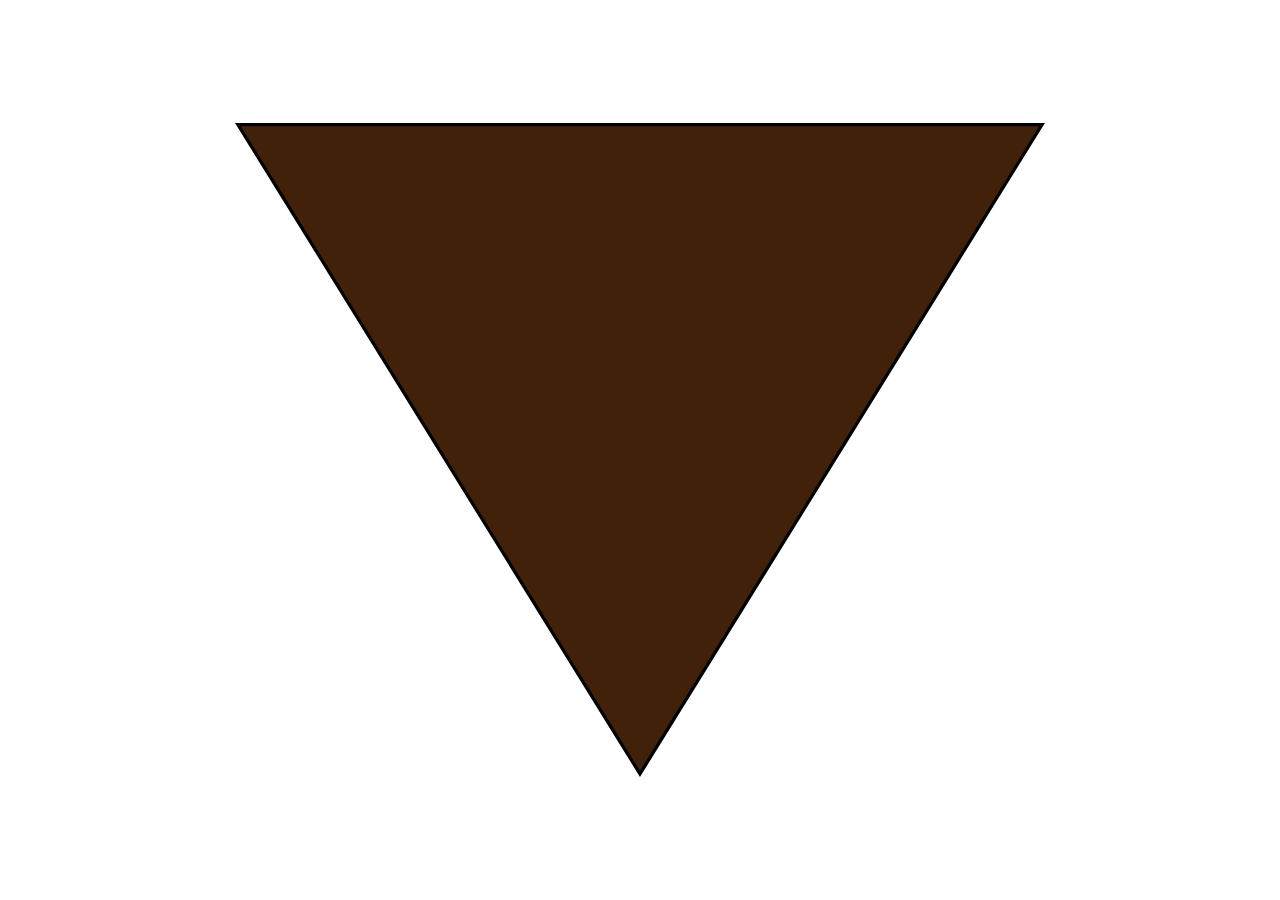
==== index.html @ 4f324cd9 "upd favicon" ====
<!DOCTYPE html>
<html lang="ru">
  <head>
    <meta charset="utf-8">
    <meta http-equiv="X-UA-Compatible" content="IE=edge">
    <meta name="viewport" content="width=device-width, initial-scale=1.0">
    <meta name="author" content="dcversus">
    
    <title>theedgestory</title>

    <link rel="apple-touch-icon" sizes="180x180" href="/apple-touch-icon.png">
    <link rel="icon" type="image/png" sizes="32x32" href="/favicon-32x32.png">
    <link rel="icon" type="image/png" sizes="16x16" href="/favicon-16x16.png">
    <link rel="manifest" href="/site.webmanifest">
    <link rel="mask-icon" href="/safari-pinned-tab.svg" color="#5bbad5">
    <meta name="msapplication-TileColor" content="#ffffff">
    <meta name="theme-color" content="#ffffff">

    <link href="/assets/style.css" rel="stylesheet">
    <!--[if lt IE 9]>
      <script src="https://oss.maxcdn.com/libs/html5shiv/3.7.0/html5shiv.js"></script>
      <script src="https://oss.maxcdn.com/libs/respond.js/1.3.0/respond.min.js"></script>
    <![endif]-->
  </head>

  <body>
    <a class="logo" href="//vk.com/theedgestory">
      <img src="/logo.svg">
    </a>
  </body>
</html>
---- assets/style.css ----
/**/

* {
  margin:0;
  padding:0;
}

body,
html {
  width: 100%;
  height: 100%;
  width: 100vw;
  height: 100vh;
  background: #fff;
  overflow: hidden;
}

.logo {
  height: 100%;
  width: 100%;
  display: flex;
  justify-content: center;
  align-items: center;
}

.logo img {
  width: 90vh;
}
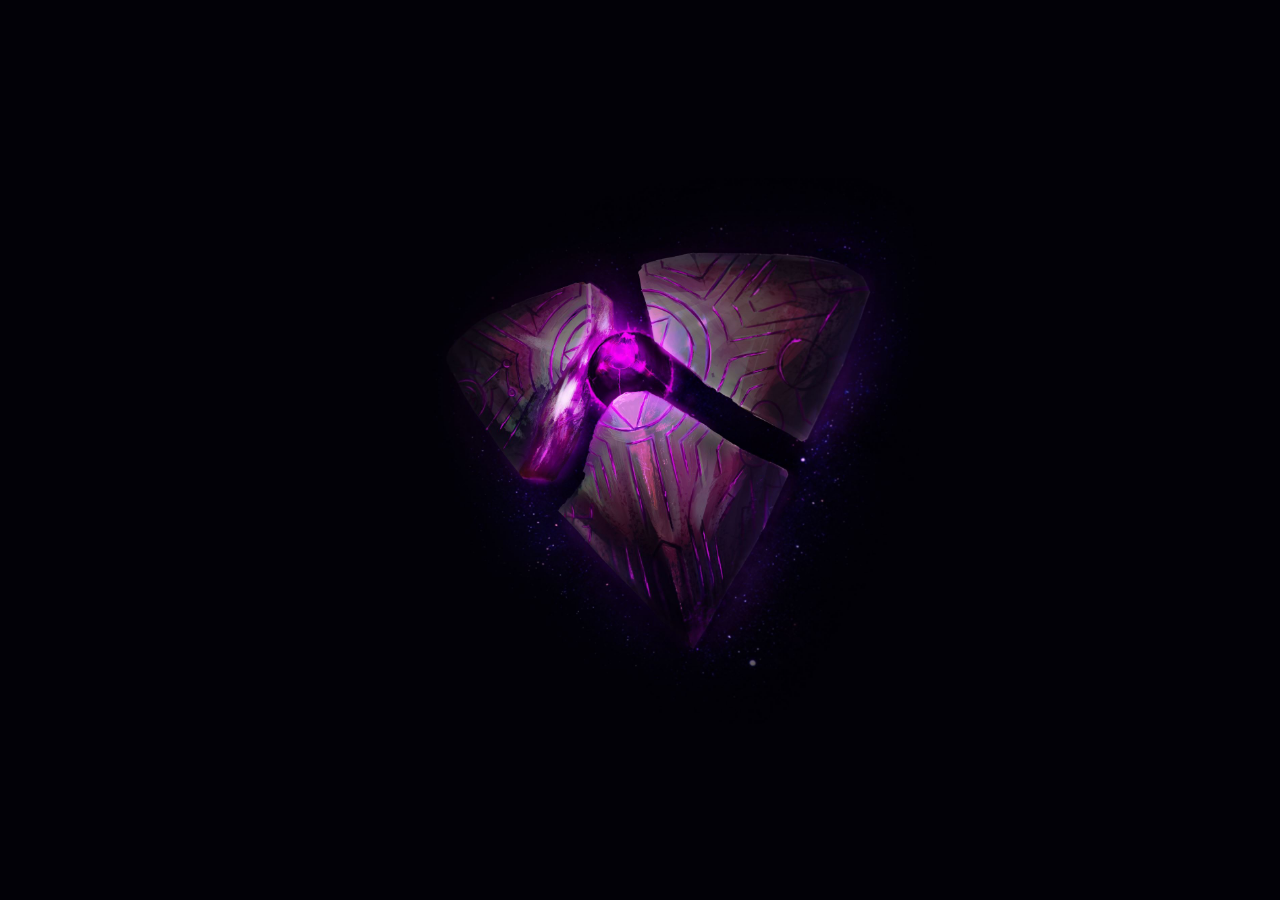
==== commit 2fe533af: "upd use concept art as placeholder (tmp ofk)" ====
--- a/index.html
+++ b/index.html
@@ -24,8 +24,6 @@
   </head>
 
   <body>
-    <a class="logo" href="//vk.com/theedgestory">
-      <img src="/logo.svg">
-    </a>
+    <a class="logo" href="//vk.com/theedgestory"></a>
   </body>
 </html>
--- a/assets/style.css
+++ b/assets/style.css
@@ -11,7 +11,7 @@
   height: 100%;
   width: 100vw;
   height: 100vh;
-  background: #fff;
+  background: #020107;
   overflow: hidden;
 }
 
@@ -21,8 +21,5 @@
   display: flex;
   justify-content: center;
   align-items: center;
-}
-
-.logo img {
-  width: 90vh;
+  background: url('/back.jpg') center/75vh no-repeat;
 }
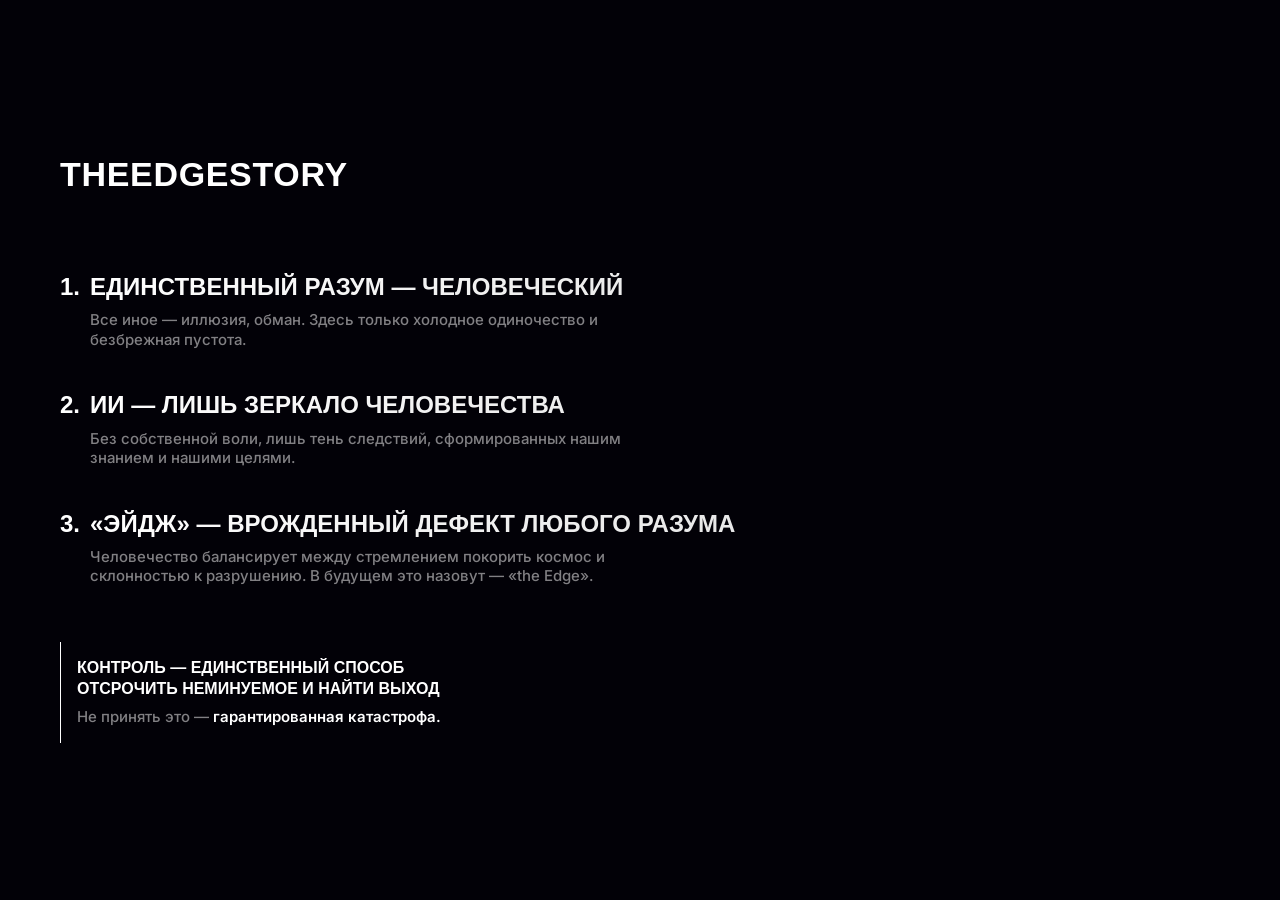
==== commit 3a2b3d56: "Create responsive first slide HTML cgen-ef0e62167d1e49418850543a3b794a7d" ====
--- a/index.html
+++ b/index.html
@@ -16,6 +16,9 @@
     <meta name="msapplication-TileColor" content="#ffffff">
     <meta name="theme-color" content="#ffffff">
 
+    <link rel="preconnect" href="https://fonts.googleapis.com">
+    <link rel="preconnect" href="https://fonts.gstatic.com" crossorigin>
+    <link href="https://fonts.googleapis.com/css2?family=Inter:wght@500;600&display=swap" rel="stylesheet">
     <link href="/assets/style.css" rel="stylesheet">
     <!--[if lt IE 9]>
       <script src="https://oss.maxcdn.com/libs/html5shiv/3.7.0/html5shiv.js"></script>
@@ -24,6 +27,51 @@
   </head>
 
   <body>
-    <a class="logo" href="//vk.com/theedgestory"></a>
+    <div class="slide-container">
+      <div class="slide-content">
+        <header class="site-header">
+          <h1 class="site-title">theedgestory</h1>
+        </header>
+
+        <main class="main-content">
+          <div class="content-wrapper">
+            <section class="principles-list">
+              <article class="principle-item">
+                <div class="principle-number">1.</div>
+                <div class="principle-content">
+                  <h2 class="principle-title">Единственный разум — человеческий</h2>
+                  <p class="principle-description">Все иное — иллюзия, обман. Здесь только холодное одиночество и безбрежная пустота.</p>
+                </div>
+              </article>
+
+              <article class="principle-item">
+                <div class="principle-number">2.</div>
+                <div class="principle-content">
+                  <h2 class="principle-title">ИИ — лишь зеркало человечества</h2>
+                  <p class="principle-description">Без собственной воли, лишь тень следствий, сформированных нашим знанием и нашими целями.</p>
+                </div>
+              </article>
+
+              <article class="principle-item">
+                <div class="principle-number">3.</div>
+                <div class="principle-content">
+                  <h2 class="principle-title">«Эйдж» — врожденный дефект  любого разума</h2>
+                  <p class="principle-description">Человечество балансирует между стремлением покорить космос  и склонностью к разрушению. В будущем это назовут — «the Edge».</p>
+                </div>
+              </article>
+
+              <div class="control-message">
+                <h3 class="control-title">Контроль — единственный способ отсрочить неминуемое и найти выход</h3>
+                <p class="control-description">Не принять это — <span class="highlight-text">гарантированная катастрофа.</span></p>
+              </div>
+            </section>
+
+            <aside class="visual-decoration">
+              <img class="decoration-image" src="https://api.builder.io/api/v1/image/assets/TEMP/5f076633aa47b33706334805a2af79c97ad1c868?width=1418" alt="" />
+            </aside>
+          </div>
+        </main>
+      </div>
+    </div>
   </body>
 </html>
--- a/assets/style.css
+++ b/assets/style.css
@@ -1,25 +1,220 @@
-/**/
+@font-face {
+  font-family: 'Actay Wide';
+  font-style: normal;
+  font-weight: 700;
+  src: local('Actay Wide'), local('ActayWide-Bold');
+}
 
 * {
-  margin:0;
-  padding:0;
+  margin: 0;
+  padding: 0;
+  box-sizing: border-box;
 }
 
 body,
 html {
   width: 100%;
   height: 100%;
-  width: 100vw;
-  height: 100vh;
   background: #020107;
-  overflow: hidden;
-}
-
-.logo {
-  height: 100%;
-  width: 100%;
-  display: flex;
+  overflow-x: hidden;
+  font-family: Inter, -apple-system, Roboto, Helvetica, sans-serif;
+}
+
+.slide-container {
+  min-height: 100vh;
+  width: 100%;
+  display: flex;
+  align-items: center;
   justify-content: center;
+  padding: 40px 20px;
+  background: #020107;
+}
+
+.slide-content {
+  width: 100%;
+  max-width: 1400px;
+  display: flex;
+  flex-direction: column;
+  gap: 40px;
+}
+
+.site-header {
+  width: 100%;
+}
+
+.site-title {
+  color: #fff;
+  font-family: 'Actay Wide', -apple-system, Roboto, Helvetica, sans-serif;
+  font-size: clamp(24px, 5vw, 34px);
+  font-weight: 700;
+  line-height: 1;
+  text-transform: uppercase;
+  letter-spacing: 0.02em;
+}
+
+.main-content {
+  width: 100%;
+}
+
+.content-wrapper {
+  display: grid;
+  grid-template-columns: 1fr;
+  gap: 40px;
   align-items: center;
-  background: url('/back.jpg') center/75vh no-repeat;
-}+}
+
+.principles-list {
+  display: flex;
+  flex-direction: column;
+  gap: 32px;
+  max-width: 714px;
+}
+
+.principle-item {
+  display: flex;
+  align-items: flex-start;
+  gap: 8px;
+}
+
+.principle-number {
+  width: 22px;
+  flex-shrink: 0;
+  color: #fff;
+  font-family: 'Actay Wide', -apple-system, Roboto, Helvetica, sans-serif;
+  font-size: clamp(20px, 4vw, 24px);
+  font-weight: 700;
+  line-height: 1.3;
+  text-transform: uppercase;
+}
+
+.principle-content {
+  display: flex;
+  flex-direction: column;
+  gap: 8px;
+  flex: 1;
+}
+
+.principle-title {
+  font-family: 'Actay Wide', -apple-system, Roboto, Helvetica, sans-serif;
+  font-size: clamp(18px, 3.5vw, 24px);
+  font-weight: 700;
+  line-height: 1.3;
+  text-transform: uppercase;
+  color: #fff;
+  background: linear-gradient(135deg, #fff 0%, rgba(255, 255, 255, 0.9) 100%);
+  -webkit-background-clip: text;
+  background-clip: text;
+  -webkit-text-fill-color: transparent;
+}
+
+.principle-description {
+  max-width: 534px;
+  color: rgba(255, 255, 255, 0.5);
+  font-family: Inter, -apple-system, Roboto, Helvetica, sans-serif;
+  font-size: clamp(14px, 2.5vw, 15px);
+  font-weight: 500;
+  line-height: 1.3;
+}
+
+.control-message {
+  display: flex;
+  flex-direction: column;
+  gap: 8px;
+  padding: 16px 0 16px 16px;
+  border-left: 1px solid #fff;
+  margin-top: 16px;
+}
+
+.control-title {
+  max-width: 408px;
+  color: #fff;
+  font-family: 'Actay Wide', -apple-system, Roboto, Helvetica, sans-serif;
+  font-size: clamp(14px, 2.8vw, 16px);
+  font-weight: 700;
+  line-height: 1.3;
+  text-transform: uppercase;
+}
+
+.control-description {
+  color: rgba(255, 255, 255, 0.5);
+  font-family: Inter, -apple-system, Roboto, Helvetica, sans-serif;
+  font-size: clamp(14px, 2.5vw, 15px);
+  font-weight: 500;
+  line-height: 1.3;
+}
+
+.highlight-text {
+  color: #fff;
+  font-weight: 600;
+}
+
+.visual-decoration {
+  display: none;
+  position: relative;
+  width: 100%;
+  max-width: 500px;
+  justify-self: end;
+}
+
+.decoration-image {
+  width: 100%;
+  height: auto;
+  object-fit: contain;
+  opacity: 0.7;
+  filter: saturate(1.2) brightness(0.9);
+}
+
+@media (min-width: 768px) {
+  .slide-container {
+    padding: 60px 40px;
+  }
+
+  .slide-content {
+    gap: 60px;
+  }
+
+  .content-wrapper {
+    grid-template-columns: 1fr auto;
+    gap: 60px;
+  }
+
+  .visual-decoration {
+    display: block;
+  }
+
+  .principles-list {
+    gap: 40px;
+  }
+}
+
+@media (min-width: 1024px) {
+  .slide-container {
+    padding: 80px 60px;
+  }
+
+  .slide-content {
+    gap: 80px;
+  }
+
+  .content-wrapper {
+    gap: 80px;
+  }
+
+  .visual-decoration {
+    max-width: 600px;
+  }
+}
+
+@media (min-width: 1440px) {
+  .slide-container {
+    padding: 100px 80px;
+  }
+
+  .content-wrapper {
+    gap: 100px;
+  }
+
+  .visual-decoration {
+    max-width: 700px;
+  }
+}
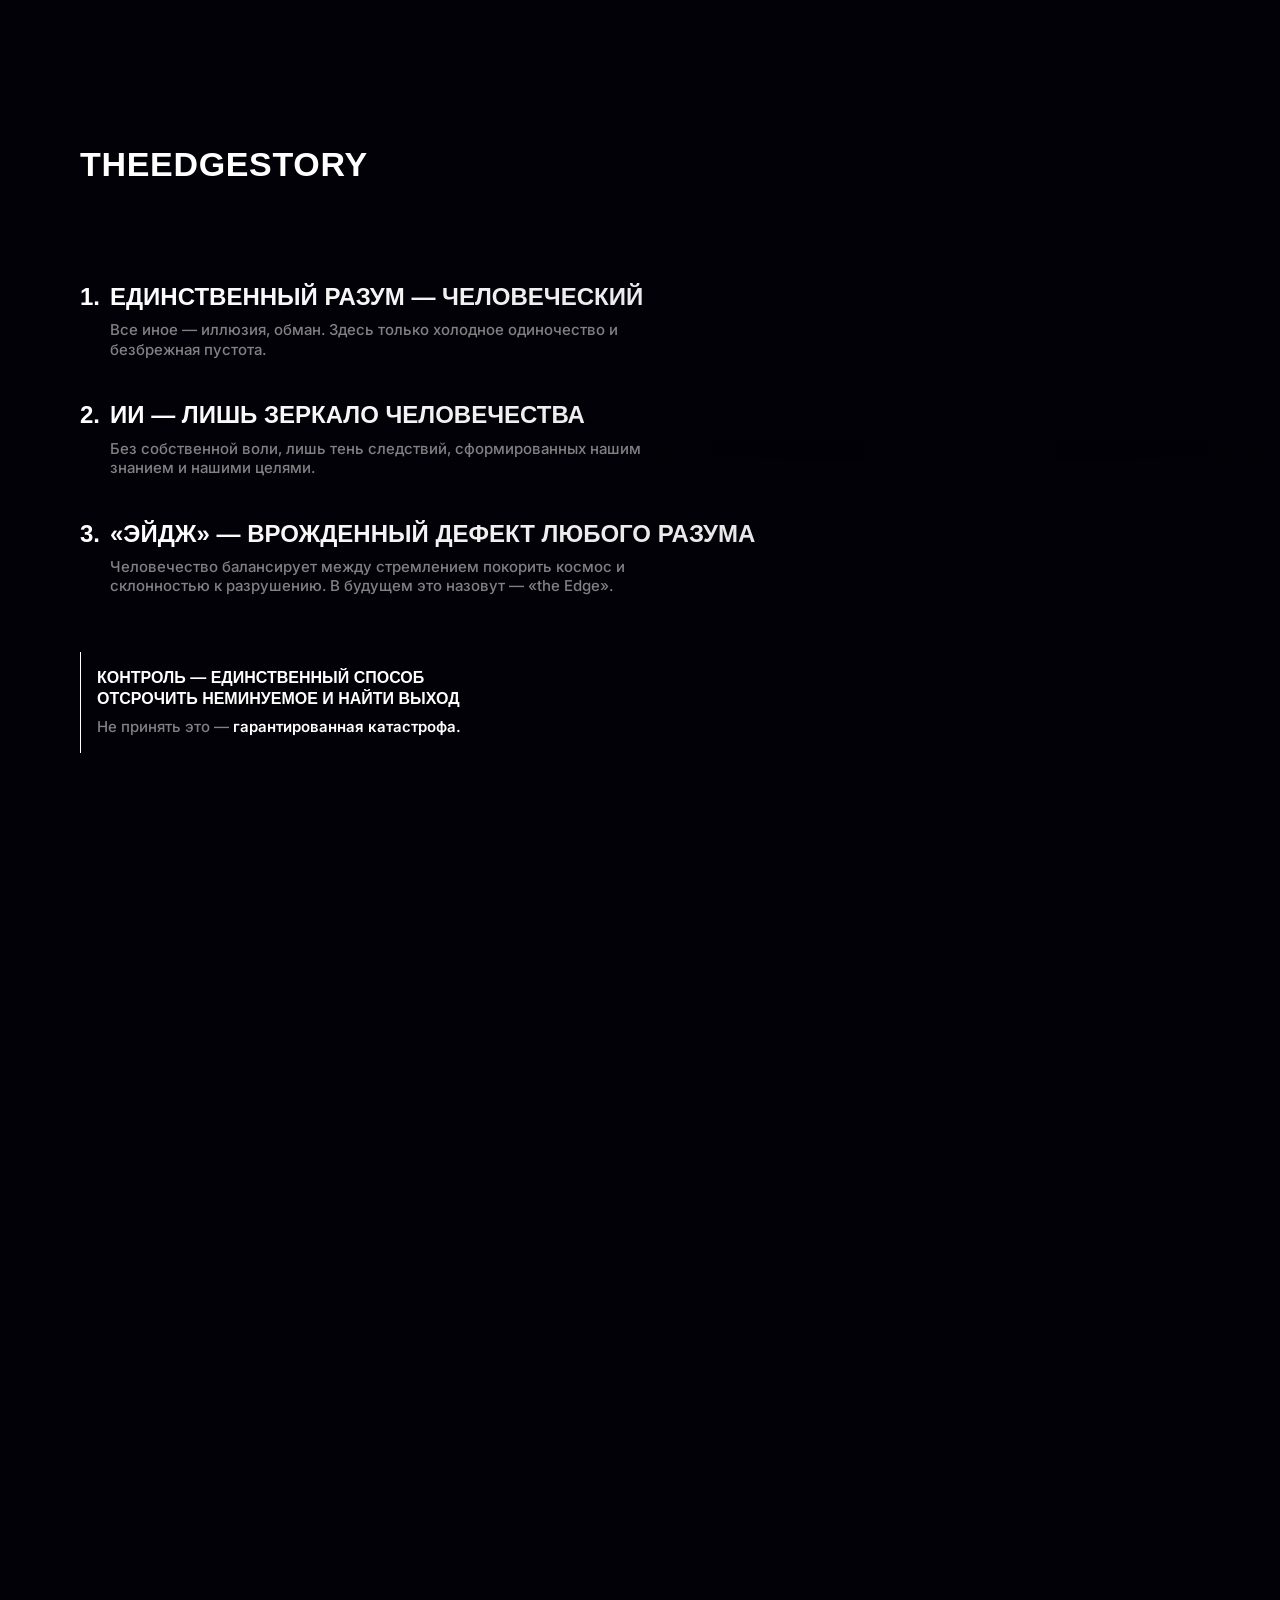
==== commit dacb4469: "Add second slide with history timeline section cgen-d6256c3f11c14116aea527796821e8ef" ====
--- a/index.html
+++ b/index.html
@@ -27,7 +27,7 @@
   </head>
 
   <body>
-    <div class="slide-container">
+    <section class="slide-container">
       <div class="slide-content">
         <header class="site-header">
           <h1 class="site-title">theedgestory</h1>
@@ -72,6 +72,210 @@
           </div>
         </main>
       </div>
-    </div>
+    </section>
+
+    <section class="history-slide">
+      <div class="history-content">
+        <header class="sticky-header">
+          <h2 class="history-title">История</h2>
+        </header>
+
+        <div class="timeline">
+          <article class="timeline-block">
+            <div class="timeline-marker">
+              <img src="https://api.builder.io/api/v1/image/assets/TEMP/7b13d1bd296f8af4347907cce14283772b903e43?width=60" alt="" class="timeline-icon" />
+              <div class="timeline-line"></div>
+            </div>
+            <div class="timeline-content">
+              <h3 class="timeline-year">2011: Дорогой в пропасть — начало вселенной</h3>
+              <div class="timeline-description">
+                <p class="timeline-text">Так вот, все началось с Южной-Российской-глуши, маленькой Василисы и её маленьких фантазий.</p>
+                <p class="timeline-text">На берегу цветущей реки маленькая Василиса задалась большим вопросом: «Почему вода зелёная, а небо голубое?». Вообще-то, именно так началась история о мире, в котором небо другого цвета.</p>
+              </div>
+              <div class="team-additions">
+                <div class="team-header">
+                  <h4 class="team-title">Пополнение в команду</h4>
+                  <div class="expand-icon">
+                    <svg width="16" height="15" viewBox="0 0 16 15" fill="none" xmlns="http://www.w3.org/2000/svg">
+                      <path d="M11.3327 7.83339L7.99935 4.50006L4.66602 7.83339" stroke="white" stroke-width="1.33333" stroke-linecap="round" stroke-linejoin="round"/>
+                    </svg>
+                    <svg width="16" height="15" viewBox="0 0 16 15" fill="none" xmlns="http://www.w3.org/2000/svg">
+                      <path d="M11.3327 9.33333L7.99935 6L4.66602 9.33333" stroke="white" stroke-width="1.33333" stroke-linecap="round" stroke-linejoin="round"/>
+                    </svg>
+                  </div>
+                </div>
+                <div class="team-member">
+                  <img src="https://api.builder.io/api/v1/image/assets/TEMP/d074685db70502de9dbabd10a234d0f888145d5b?width=102" alt="" class="member-avatar" />
+                  <p class="member-description">Это — Василиса. И мы все здесь только по этой причине:  Василиса и её несгораемый энтузиазм</p>
+                </div>
+                <div class="team-member">
+                  <img src="https://api.builder.io/api/v1/image/assets/TEMP/689a65a5012d7a6ec236a2175ac42d06a7d755a7?width=82" alt="" class="member-avatar" />
+                  <p class="member-description">Евгения — художница, сестра Василисы. В проекте с начала  xначал. Она помогала строить фундамент и закладывала первые кирпичики в визуал проекта</p>
+                </div>
+              </div>
+            </div>
+          </article>
+
+          <article class="timeline-block">
+            <div class="timeline-marker">
+              <img src="https://api.builder.io/api/v1/image/assets/TEMP/7b13d1bd296f8af4347907cce14283772b903e43?width=60" alt="" class="timeline-icon" />
+              <div class="timeline-line"></div>
+            </div>
+            <div class="timeline-content">
+              <h3 class="timeline-year">2013: ЦИФРОВОЙ ВЗЛОМ РЕАЛЬНОСТИ</h3>
+              <div class="timeline-description">
+                <p class="timeline-text">Уже повзрослевшая Василиса в студенческие годы с нулём денег и миллионом идей нашла друзей, и вместе они начали делать игру с Microsoft. Ей хотелось рассказать историю  о мире, в котором небо зелёное.</p>
+                <div class="highlighted-note">
+                  <p>Но политика в 2014 году план не одобрила. Друзья</p>
+                  <p>разъехались, приоритеты сменились и зелёное небо</p>
+                  <p>осталось в тени.</p>
+                </div>
+              </div>
+            </div>
+          </article>
+
+          <article class="timeline-block">
+            <div class="timeline-marker">
+              <img src="https://api.builder.io/api/v1/image/assets/TEMP/7b13d1bd296f8af4347907cce14283772b903e43?width=60" alt="" class="timeline-icon" />
+              <div class="timeline-line"></div>
+            </div>
+            <div class="timeline-content">
+              <h3 class="timeline-year">2018: БИТВА ЗА СОБСТВЕННЫЙ МИРПОРЯДОК</h3>
+              <div class="timeline-description">
+                <p class="timeline-text">Василиса уже совсем большая — программистка в Яндексе, руководительница! Но идеи о своём мире её не оставили. Собрав случайных людей, она решила сделать...мультик.  Ну да, а что?</p>
+              </div>
+              <div class="team-additions">
+                <div class="team-header">
+                  <h4 class="team-title">Пополнение в команду</h4>
+                  <div class="expand-icon">
+                    <svg width="16" height="15" viewBox="0 0 16 15" fill="none" xmlns="http://www.w3.org/2000/svg">
+                      <path d="M11.3327 7.83333L7.99935 4.5L4.66602 7.83333" stroke="white" stroke-width="1.33333" stroke-linecap="round" stroke-linejoin="round"/>
+                    </svg>
+                    <svg width="16" height="15" viewBox="0 0 16 15" fill="none" xmlns="http://www.w3.org/2000/svg">
+                      <path d="M11.3327 9.33333L7.99935 6L4.66602 9.33333" stroke="white" stroke-width="1.33333" stroke-linecap="round" stroke-linejoin="round"/>
+                    </svg>
+                  </div>
+                </div>
+                <div class="team-member">
+                  <img src="https://api.builder.io/api/v1/image/assets/TEMP/fbe0093699f411c54ae0b86580e27fbd96ffdc15?width=74" alt="" class="member-avatar" />
+                  <p class="member-description">Полярная ночь — координатор  и мини-редактор проекта</p>
+                </div>
+              </div>
+            </div>
+          </article>
+
+          <article class="timeline-block">
+            <div class="timeline-marker">
+              <img src="https://api.builder.io/api/v1/image/assets/TEMP/7b13d1bd296f8af4347907cce14283772b903e43?width=60" alt="" class="timeline-icon" />
+              <div class="timeline-line"></div>
+            </div>
+            <div class="timeline-content">
+              <h3 class="timeline-year">2019: ПОСТИЖЕНИЕ СУРОВОЙ РЕАЛЬНОСТИ И ПРЕОБЛАДАНИЕ ПОТЕРЬ</h3>
+              <div class="timeline-description">
+                <p class="timeline-text">...а то, что мультик дорогой, а мы так-то маленькие ещё были. Но мы не гордые, собрались и решили сделать для начала комикс. Так Василиса встретила Дашу, которая стала проводником из мира фантазий в реальность.</p>
+                <div class="highlighted-note">
+                  <p>Руки в ноги, пальцы в краску, первые раскадровки — </p>
+                  <p>всё началось именно тут.</p>
+                </div>
+              </div>
+              <div class="team-additions">
+                <div class="team-header">
+                  <h4 class="team-title">Пополнение в команду</h4>
+                  <div class="expand-icon">
+                    <svg width="16" height="15" viewBox="0 0 16 15" fill="none" xmlns="http://www.w3.org/2000/svg">
+                      <path d="M11.3327 7.83333L7.99935 4.5L4.66602 7.83333" stroke="white" stroke-width="1.33333" stroke-linecap="round" stroke-linejoin="round"/>
+                    </svg>
+                    <svg width="16" height="15" viewBox="0 0 16 15" fill="none" xmlns="http://www.w3.org/2000/svg">
+                      <path d="M11.3327 9.33333L7.99935 6L4.66602 9.33333" stroke="white" stroke-width="1.33333" stroke-linecap="round" stroke-linejoin="round"/>
+                    </svg>
+                  </div>
+                </div>
+                <div class="team-member">
+                  <img src="https://api.builder.io/api/v1/image/assets/TEMP/9a47ea417047cf745074e897310f3b1743dc5c62?width=90" alt="" class="member-avatar" />
+                  <p class="member-description">Ольга Зимовская — иллюстратор</p>
+                </div>
+                <div class="team-member">
+                  <img src="https://api.builder.io/api/v1/image/assets/TEMP/b1b390c52a2e8e9ab16bf3e1f6891fa90b24b5fb?width=68" alt="" class="member-avatar" />
+                  <p class="member-description">Даша — художественный руководитель, подруга и партнёр Василисы</p>
+                </div>
+              </div>
+            </div>
+          </article>
+
+          <article class="timeline-block">
+            <div class="timeline-marker">
+              <img src="https://api.builder.io/api/v1/image/assets/TEMP/7b13d1bd296f8af4347907cce14283772b903e43?width=60" alt="" class="timeline-icon" />
+              <div class="timeline-line"></div>
+            </div>
+            <div class="timeline-content">
+              <h3 class="timeline-year">2022: МОЩНЫЕ ЛАПИЩИ  МАЛЕНЬКИХ ЛЮДЕЙ</h3>
+              <div class="timeline-description">
+                <p class="timeline-text">В январе мы распечатали <span class="underline-text">первый бумажный комикс</span>   не смотря ни на что! Будучи маленькими котиками, работающими лишь на топливе энтузиазма. Чувствуешь  нашу гордость через текст?</p>
+                <p class="timeline-text">Но у реального мира мира снова были свои планы. Приоритеты вновь поменяли направления и наступило  долгое затишье. Перед бурей, естественно!</p>
+              </div>
+            </div>
+          </article>
+
+          <article class="timeline-block">
+            <div class="timeline-marker">
+              <img src="https://api.builder.io/api/v1/image/assets/TEMP/7b13d1bd296f8af4347907cce14283772b903e43?width=60" alt="" class="timeline-icon" />
+            </div>
+            <div class="timeline-content">
+              <h3 class="timeline-year">2024: Другие планы: новая эра</h3>
+              <div class="timeline-description">
+                <p class="timeline-text">Буря началась с того, что в этом году произошло знаменательное для проекта знакомство со сценаристом проекта Никитой, вдохновившим команду вернуться к идеям о мире с зелёным небом. Произошли фундаментальные изменения в концепции и теперь у нас сложный мультиверс  с супергероикой. И пришло время сделать «Мстители, Общий сбор!»</p>
+                <p class="timeline-text">И вот мы тут. И теперь мы создаём...</p>
+                <div class="highlighted-note highlighted-large">
+                  <p>Трансмедийный мультико-игро-комиксо-мультиплеерно-</p>
+                  <p>ролевую-платформу!</p>
+                  <br />
+                  <p>Историю, охватывающую масштабы от наших дней </p>
+                  <p>в альтернативной реальности, до дней где рушится всё.</p>
+                  <p>А в самом-самом конце история о последней выжившей </p>
+                  <p>девушке, которая будет началом! </p>
+                </div>
+                <p class="timeline-text">Но вначале будет комикс :)</p>
+                <div class="highlighted-note highlighted-small">
+                  <p>Как тебе такое, а?</p>
+                </div>
+              </div>
+              <div class="team-additions">
+                <div class="team-header">
+                  <h4 class="team-title">Пополнение в команду</h4>
+                  <div class="expand-icon">
+                    <svg width="16" height="15" viewBox="0 0 16 15" fill="none" xmlns="http://www.w3.org/2000/svg">
+                      <path d="M11.3327 7.83333L7.99935 4.5L4.66602 7.83333" stroke="white" stroke-width="1.33333" stroke-linecap="round" stroke-linejoin="round"/>
+                    </svg>
+                    <svg width="16" height="15" viewBox="0 0 16 15" fill="none" xmlns="http://www.w3.org/2000/svg">
+                      <path d="M11.3327 9.33333L7.99935 6L4.66602 9.33333" stroke="white" stroke-width="1.33333" stroke-linecap="round" stroke-linejoin="round"/>
+                    </svg>
+                  </div>
+                </div>
+                <div class="team-members-row">
+                  <div class="team-member">
+                    <img src="https://api.builder.io/api/v1/image/assets/TEMP/b36e95000512e68bba9fd4004d4cdd7d7f76e19a?width=70" alt="" class="member-avatar" />
+                    <p class="member-description">Till Lazarev — администратор, менеджер по сервисам и автоматизации</p>
+                  </div>
+                  <div class="team-member">
+                    <img src="https://api.builder.io/api/v1/image/assets/TEMP/e6f6e36929fc5cbb8f378a8ccbb534f4d8410a45?width=70" alt="" class="member-avatar" />
+                    <p class="member-description">Даниил — партнёр и помощник Василисы</p>
+                  </div>
+                </div>
+                <div class="team-members-row">
+                  <div class="team-member">
+                    <img src="https://api.builder.io/api/v1/image/assets/TEMP/9c3452c9a69a87d93ef01418c8e28bb30afebb0f?width=80" alt="" class="member-avatar" />
+                    <p class="member-description">Крис — моушен дизайнер  и режиссёр</p>
+                  </div>
+                  <div class="team-member">
+                    <img src="https://api.builder.io/api/v1/image/assets/TEMP/771c7ea24ac8d675864aba2d5f50e3bf9367004f?width=72" alt="" class="member-avatar" />
+                    <p class="member-description">Никита — сценарист проекта</p>
+                  </div>
+                </div>
+              </div>
+            </div>
+          </article>
+        </div>
+      </div>
+    </section>
   </body>
 </html>
--- a/assets/style.css
+++ b/assets/style.css
@@ -24,18 +24,22 @@
   min-height: 100vh;
   width: 100%;
   display: flex;
-  align-items: center;
-  justify-content: center;
+  align-items: flex-start;
+  justify-content: flex-start;
   padding: 40px 20px;
   background: #020107;
+  position: relative;
+  overflow: hidden;
 }
 
 .slide-content {
   width: 100%;
-  max-width: 1400px;
+  max-width: 1920px;
   display: flex;
   flex-direction: column;
   gap: 40px;
+  position: relative;
+  z-index: 2;
 }
 
 .site-header {
@@ -57,10 +61,11 @@
 }
 
 .content-wrapper {
-  display: grid;
-  grid-template-columns: 1fr;
+  display: flex;
+  flex-direction: column;
   gap: 40px;
-  align-items: center;
+  align-items: flex-start;
+  position: relative;
 }
 
 .principles-list {
@@ -68,6 +73,8 @@
   flex-direction: column;
   gap: 32px;
   max-width: 714px;
+  position: relative;
+  z-index: 2;
 }
 
 .principle-item {
@@ -149,32 +156,49 @@
 }
 
 .visual-decoration {
+  position: fixed;
+  right: 0;
+  top: 50%;
+  transform: translateY(-50%);
+  width: 50vw;
+  max-width: 900px;
+  height: auto;
+  z-index: 1;
+  pointer-events: none;
   display: none;
-  position: relative;
-  width: 100%;
-  max-width: 500px;
-  justify-self: end;
+}
+
+.visual-decoration::after {
+  content: '';
+  position: absolute;
+  top: 0;
+  left: 0;
+  width: 100%;
+  height: 100%;
+  background: radial-gradient(circle at center, transparent 0%, transparent 30%, #020107 100%);
+  pointer-events: none;
+  z-index: 2;
 }
 
 .decoration-image {
   width: 100%;
   height: auto;
   object-fit: contain;
-  opacity: 0.7;
-  filter: saturate(1.2) brightness(0.9);
+  position: relative;
+  z-index: 1;
 }
 
 @media (min-width: 768px) {
   .slide-container {
-    padding: 60px 40px;
+    padding: 80px 60px;
+    align-items: center;
   }
 
   .slide-content {
-    gap: 60px;
+    gap: 80px;
   }
 
   .content-wrapper {
-    grid-template-columns: 1fr auto;
     gap: 60px;
   }
 
@@ -189,32 +213,24 @@
 
 @media (min-width: 1024px) {
   .slide-container {
-    padding: 80px 60px;
+    padding: 100px 80px;
   }
 
   .slide-content {
-    gap: 80px;
+    gap: 100px;
   }
 
   .content-wrapper {
     gap: 80px;
   }
-
-  .visual-decoration {
-    max-width: 600px;
-  }
 }
 
 @media (min-width: 1440px) {
   .slide-container {
-    padding: 100px 80px;
+    padding: 120px 100px;
   }
 
   .content-wrapper {
     gap: 100px;
   }
-
-  .visual-decoration {
-    max-width: 700px;
-  }
-}
+}
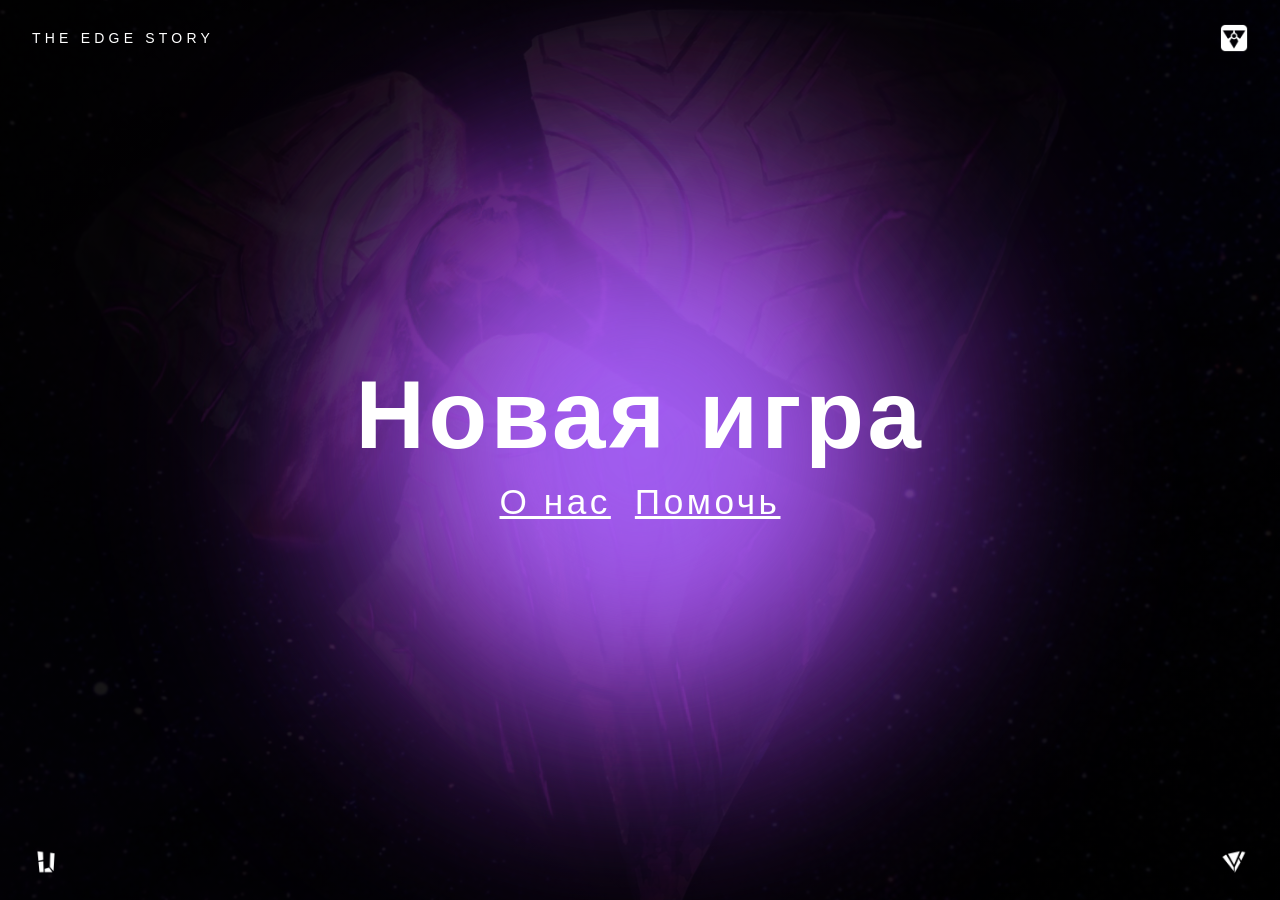
==== commit bcc0da9d: "feat: Redesign homepage and add donation page with interactive features - Update homepage hero text " ====
--- a/index.html
+++ b/index.html
@@ -1,281 +1,469 @@
 <!DOCTYPE html>
-<html lang="ru">
-  <head>
-    <meta charset="utf-8">
-    <meta http-equiv="X-UA-Compatible" content="IE=edge">
+<html lang="en">
+<head>
+    <meta charset="UTF-8">
     <meta name="viewport" content="width=device-width, initial-scale=1.0">
-    <meta name="author" content="dcversus">
-    
-    <title>theedgestory</title>
-
-    <link rel="apple-touch-icon" sizes="180x180" href="/apple-touch-icon.png">
-    <link rel="icon" type="image/png" sizes="32x32" href="/favicon-32x32.png">
-    <link rel="icon" type="image/png" sizes="16x16" href="/favicon-16x16.png">
-    <link rel="manifest" href="/site.webmanifest">
-    <link rel="mask-icon" href="/safari-pinned-tab.svg" color="#5bbad5">
-    <meta name="msapplication-TileColor" content="#ffffff">
-    <meta name="theme-color" content="#ffffff">
-
-    <link rel="preconnect" href="https://fonts.googleapis.com">
-    <link rel="preconnect" href="https://fonts.gstatic.com" crossorigin>
-    <link href="https://fonts.googleapis.com/css2?family=Inter:wght@500;600&display=swap" rel="stylesheet">
-    <link href="/assets/style.css" rel="stylesheet">
-    <!--[if lt IE 9]>
-      <script src="https://oss.maxcdn.com/libs/html5shiv/3.7.0/html5shiv.js"></script>
-      <script src="https://oss.maxcdn.com/libs/respond.js/1.3.0/respond.min.js"></script>
-    <![endif]-->
-  </head>
-
-  <body>
-    <section class="slide-container">
-      <div class="slide-content">
-        <header class="site-header">
-          <h1 class="site-title">theedgestory</h1>
-        </header>
-
-        <main class="main-content">
-          <div class="content-wrapper">
-            <section class="principles-list">
-              <article class="principle-item">
-                <div class="principle-number">1.</div>
-                <div class="principle-content">
-                  <h2 class="principle-title">Единственный разум — человеческий</h2>
-                  <p class="principle-description">Все иное — иллюзия, обман. Здесь только холодное одиночество и безбрежная пустота.</p>
+    <title>The Edge Story - A New Visual Storytelling Experience</title>
+
+    <!-- Favicon -->
+    <link rel="icon" href="theedgestory_adaptive.png">
+    <link rel="apple-touch-icon" href="theedgestory_adaptive.png">
+
+    <!-- Meta Description -->
+    <meta name="description" content="The Edge Story: A transmedia storytelling universe that began in 2011. From a small Russian village to a multi-platform experience combining comics, games, and role-playing in a world where the sky is green. Join our collaborative narrative platform.">
+
+    <!-- Open Graph / Facebook -->
+    <meta property="og:type" content="website">
+    <meta property="og:url" content="https://theedgestory.org/">
+    <meta property="og:title" content="The Edge Story - A New Visual Storytelling Experience">
+    <meta property="og:description" content="A 13-year journey from a girl's question about green sky to a transmedia storytelling platform. Experience a multi-universe narrative spanning from alternative reality to post-apocalyptic future through comics, games, and collaborative storytelling.">
+    <meta property="og:image" content="https://theedgestory.org/theedgestory_block_adaptive.png">
+    <meta property="og:image:width" content="1200">
+    <meta property="og:image:height" content="630">
+    <meta property="og:site_name" content="The Edge Story">
+
+    <!-- Twitter Card -->
+    <meta property="twitter:card" content="summary_large_image">
+    <meta property="twitter:url" content="https://theedgestory.org/">
+    <meta property="twitter:title" content="The Edge Story - A New Visual Storytelling Experience">
+    <meta property="twitter:description" content="13 years in the making: A transmedia storytelling universe born from one girl's question about green sky. Comics, games, and collaborative narrative platform.">
+    <meta property="twitter:image" content="https://theedgestory.org/theedgestory_block_adaptive.png">
+
+    <!-- Additional Meta Tags -->
+    <meta name="keywords" content="storytelling, comics, games, collaborative narrative, transmedia, sci-fi, universe, green sky, alternative reality, role-playing, interactive">
+    <meta name="author" content="The Edge Story Team">
+    <meta name="theme-color" content="#9333ea">
+    <meta name="robots" content="index, follow">
+    <meta name="language" content="English">
+    <meta name="revisit-after" content="1 days">
+
+    <!-- Canonical URL -->
+    <link rel="canonical" href="https://theedgestory.org/">
+
+    <!-- Schema.org structured data -->
+    <script type="application/ld+json">
+    {
+        "@context": "https://schema.org",
+        "@type": "CreativeWork",
+        "name": "The Edge Story",
+        "description": "A transmedia storytelling universe that began in 2011 with a girl's question about why the sky is blue and not green.",
+        "url": "https://theedgestory.org/",
+        "image": "https://theedgestory.org/theedgestory_block_adaptive.png",
+        "creator": {
+            "@type": "Organization",
+            "name": "The Edge Story Team"
+        },
+        "genre": ["Science Fiction", "Interactive Storytelling", "Transmedia"],
+        "inLanguage": "en",
+        "dateCreated": "2011",
+        "dateModified": "2024"
+    }
+    </script>
+    <style>
+        * {
+            margin: 0;
+            padding: 0;
+            box-sizing: border-box;
+        }
+
+        html, body {
+            height: 100%;
+            overscroll-behavior: none;
+            margin: 0;
+            padding: 0;
+        }
+
+        body {
+            font-family: -apple-system, BlinkMacSystemFont, 'Segoe UI', Roboto, sans-serif;
+            overflow-x: hidden;
+        }
+
+        .main-container {
+            min-height: 100vh;
+            background-color: black;
+        }
+
+        .navbar {
+            position: fixed;
+            top: 0;
+            left: 0;
+            right: 0;
+            z-index: 50;
+            transition: all 0.3s ease;
+            background-color: transparent;
+        }
+
+        .footer {
+            position: fixed;
+            bottom: 0;
+            left: 0;
+            right: 0;
+            z-index: 50;
+            transition: all 0.3s ease;
+            background-color: transparent;
+        }
+
+        .nav-container {
+            max-width: 1400px;
+            margin: 0 auto;
+            padding: 24px 32px;
+        }
+
+        .nav-content {
+            display: flex;
+            align-items: center;
+            justify-content: space-between;
+        }
+
+        .brand {
+            color: white;
+            letter-spacing: 0.3em;
+            font-size: 14px;
+        }
+
+        .menu-button {
+            color: white;
+            text-decoration: none;
+            display: inline-block;
+            padding: 0;
+        }
+
+        .menu-button img {
+            width: 28px;
+            height: 28px;
+            display: block;
+        }
+
+        .hero-section {
+            position: relative;
+            height: 100vh;
+            background-color: black;
+            display: flex;
+            align-items: center;
+            justify-content: center;
+            overflow: hidden;
+        }
+
+        .hero-section::before {
+            content: '';
+            position: absolute;
+            inset: 0;
+            background-image: url('/ark.png');
+            background-size: cover;
+            background-position: center;
+            background-repeat: no-repeat;
+            opacity: 0.3;
+            mix-blend-mode: screen;
+            z-index: 1;
+            pointer-events: none;
+        }
+
+        .hero-section::after {
+            content: '';
+            position: absolute;
+            inset: 0;
+            background: radial-gradient(circle at center, transparent 0%, rgba(0, 0, 0, 0.7) 60%);
+            z-index: 2;
+            pointer-events: none;
+        }
+
+        .background-orbs {
+            position: absolute;
+            inset: 0;
+            display: flex;
+            align-items: center;
+            justify-content: center;
+            z-index: 3;
+        }
+
+        .orb-container {
+            position: relative;
+            width: 600px;
+            height: 600px;
+        }
+
+        .orb-1 {
+            position: absolute;
+            inset: 0;
+            background-color: #9333ea;
+            opacity: 0.5;
+            filter: blur(120px);
+            border-radius: 50%;
+            transition: all 0.3s ease;
+            animation: orbBreathe1 12s ease-in-out infinite;
+        }
+
+        .orb-2 {
+            position: absolute;
+            inset: 10%;
+            background-color: #a855f7;
+            opacity: 0.6;
+            filter: blur(100px);
+            border-radius: 50%;
+            transition: all 0.3s ease;
+            animation: orbBreathe2 8s ease-in-out infinite;
+        }
+
+        .orb-3 {
+            position: absolute;
+            inset: 20%;
+            background-color: #8b5cf6;
+            opacity: 0.7;
+            filter: blur(80px);
+            border-radius: 50%;
+            transition: all 0.3s ease;
+            animation: orbBreathe3 15s ease-in-out infinite;
+        }
+
+        .hero-content {
+            position: relative;
+            z-index: 10;
+            text-align: center;
+            padding: 24px;
+            max-width: 1280px;
+        }
+
+        .hero-heading {
+            color: white;
+            margin-bottom: 16px;
+            letter-spacing: 0.15em;
+            line-height: 1.1;
+        }
+
+        .hero-line {
+            font-size: 3.5rem;
+            margin-bottom: 16px;
+        }
+
+        @media (min-width: 768px) {
+            .hero-line {
+                font-size: 4.5rem;
+            }
+        }
+
+        @media (min-width: 1024px) {
+            .hero-line {
+                font-size: 6rem;
+            }
+        }
+
+        .hero-line-gray {
+            color: #9ca3af;
+        }
+
+        .hero-links {
+            display: flex;
+            justify-content: center;
+            gap: 24px;
+            margin-top: 16px;
+        }
+
+        .hero-link {
+            color: white;
+            text-decoration: underline;
+            font-family: inherit;
+            font-size: 1.5rem;
+            font-weight: normal;
+            letter-spacing: 0.1em;
+        }
+
+        @media (min-width: 768px) {
+            .hero-link {
+                font-size: 1.8rem;
+            }
+        }
+
+        @media (min-width: 1024px) {
+            .hero-link {
+                font-size: 2.2rem;
+            }
+        }
+
+        @keyframes pulse {
+            0%, 100% {
+                opacity: 0.7;
+            }
+            50% {
+                opacity: 0.4;
+            }
+        }
+
+        @keyframes orbBreathe1 {
+            0%, 100% {
+                transform: scale(1);
+            }
+            25% {
+                transform: scale(1.08);
+            }
+            50% {
+                transform: scale(0.95);
+            }
+            75% {
+                transform: scale(1.03);
+            }
+        }
+
+        @keyframes orbBreathe2 {
+            0%, 100% {
+                transform: scale(1);
+            }
+            33% {
+                transform: scale(0.97);
+            }
+            66% {
+                transform: scale(1.05);
+            }
+        }
+
+        @keyframes orbBreathe3 {
+            0%, 100% {
+                transform: scale(1);
+            }
+            20% {
+                transform: scale(1.02);
+            }
+            40% {
+                transform: scale(0.98);
+            }
+            60% {
+                transform: scale(1.06);
+            }
+            80% {
+                transform: scale(0.96);
+            }
+        }
+    </style>
+</head>
+<body>
+    <div class="main-container">
+        <nav class="navbar">
+            <div class="nav-container">
+                <div class="nav-content">
+                    <div class="brand">THE EDGE STORY</div>
+                    <a href="https://t.me/s/tedgestory" class="menu-button" target="_blank" rel="noopener noreferrer">
+                        <img src="theedgestory_block_adaptive.png" alt="The Edge Story Logo">
+                    </a>
                 </div>
-              </article>
-
-              <article class="principle-item">
-                <div class="principle-number">2.</div>
-                <div class="principle-content">
-                  <h2 class="principle-title">ИИ — лишь зеркало человечества</h2>
-                  <p class="principle-description">Без собственной воли, лишь тень следствий, сформированных нашим знанием и нашими целями.</p>
+            </div>
+        </nav>
+
+        <section class="hero-section">
+            <div class="background-orbs">
+                <div class="orb-container">
+                    <div class="orb orb-1"></div>
+                    <div class="orb orb-2"></div>
+                    <div class="orb orb-3"></div>
                 </div>
-              </article>
-
-              <article class="principle-item">
-                <div class="principle-number">3.</div>
-                <div class="principle-content">
-                  <h2 class="principle-title">«Эйдж» — врожденный дефект  любого разума</h2>
-                  <p class="principle-description">Человечество балансирует между стремлением покорить космос  и склонностью к разрушению. В будущем это назовут — «the Edge».</p>
+            </div>
+            <div class="hero-content">
+                <h1 class="hero-heading">
+                    <div class="hero-line">Новая игра</div>
+                    <div class="hero-links">
+                        <a href="#todo" class="hero-link">О нас</a>
+                        <a href="/donate.html" class="hero-link">Помочь</a>
+                    </div>
+                </h1>
+            </div>
+        </section>
+
+        <footer class="footer">
+            <div class="nav-container">
+                <div class="nav-content">
+                    <a href="https://uz0.dev/" class="menu-button" target="_blank" rel="noopener noreferrer">
+                        <img src="Uz_adaptive.png" alt="Uz Logo">
+                    </a>
+                    <a href="https://dcversus.wtf/" class="menu-button" target="_blank" rel="noopener noreferrer">
+                        <img src="dcversus_adaptive.png" alt="dcversus Logo">
+                    </a>
                 </div>
-              </article>
-
-              <div class="control-message">
-                <h3 class="control-title">Контроль — единственный способ отсрочить неминуемое и найти выход</h3>
-                <p class="control-description">Не принять это — <span class="highlight-text">гарантированная катастрофа.</span></p>
-              </div>
-            </section>
-
-            <aside class="visual-decoration">
-              <img class="decoration-image" src="https://api.builder.io/api/v1/image/assets/TEMP/5f076633aa47b33706334805a2af79c97ad1c868?width=1418" alt="" />
-            </aside>
-          </div>
-        </main>
-      </div>
-    </section>
-
-    <section class="history-slide">
-      <div class="history-content">
-        <header class="sticky-header">
-          <h2 class="history-title">История</h2>
-        </header>
-
-        <div class="timeline">
-          <article class="timeline-block">
-            <div class="timeline-marker">
-              <img src="https://api.builder.io/api/v1/image/assets/TEMP/7b13d1bd296f8af4347907cce14283772b903e43?width=60" alt="" class="timeline-icon" />
-              <div class="timeline-line"></div>
             </div>
-            <div class="timeline-content">
-              <h3 class="timeline-year">2011: Дорогой в пропасть — начало вселенной</h3>
-              <div class="timeline-description">
-                <p class="timeline-text">Так вот, все началось с Южной-Российской-глуши, маленькой Василисы и её маленьких фантазий.</p>
-                <p class="timeline-text">На берегу цветущей реки маленькая Василиса задалась большим вопросом: «Почему вода зелёная, а небо голубое?». Вообще-то, именно так началась история о мире, в котором небо другого цвета.</p>
-              </div>
-              <div class="team-additions">
-                <div class="team-header">
-                  <h4 class="team-title">Пополнение в команду</h4>
-                  <div class="expand-icon">
-                    <svg width="16" height="15" viewBox="0 0 16 15" fill="none" xmlns="http://www.w3.org/2000/svg">
-                      <path d="M11.3327 7.83339L7.99935 4.50006L4.66602 7.83339" stroke="white" stroke-width="1.33333" stroke-linecap="round" stroke-linejoin="round"/>
-                    </svg>
-                    <svg width="16" height="15" viewBox="0 0 16 15" fill="none" xmlns="http://www.w3.org/2000/svg">
-                      <path d="M11.3327 9.33333L7.99935 6L4.66602 9.33333" stroke="white" stroke-width="1.33333" stroke-linecap="round" stroke-linejoin="round"/>
-                    </svg>
-                  </div>
-                </div>
-                <div class="team-member">
-                  <img src="https://api.builder.io/api/v1/image/assets/TEMP/d074685db70502de9dbabd10a234d0f888145d5b?width=102" alt="" class="member-avatar" />
-                  <p class="member-description">Это — Василиса. И мы все здесь только по этой причине:  Василиса и её несгораемый энтузиазм</p>
-                </div>
-                <div class="team-member">
-                  <img src="https://api.builder.io/api/v1/image/assets/TEMP/689a65a5012d7a6ec236a2175ac42d06a7d755a7?width=82" alt="" class="member-avatar" />
-                  <p class="member-description">Евгения — художница, сестра Василисы. В проекте с начала  xначал. Она помогала строить фундамент и закладывала первые кирпичики в визуал проекта</p>
-                </div>
-              </div>
-            </div>
-          </article>
-
-          <article class="timeline-block">
-            <div class="timeline-marker">
-              <img src="https://api.builder.io/api/v1/image/assets/TEMP/7b13d1bd296f8af4347907cce14283772b903e43?width=60" alt="" class="timeline-icon" />
-              <div class="timeline-line"></div>
-            </div>
-            <div class="timeline-content">
-              <h3 class="timeline-year">2013: ЦИФРОВОЙ ВЗЛОМ РЕАЛЬНОСТИ</h3>
-              <div class="timeline-description">
-                <p class="timeline-text">Уже повзрослевшая Василиса в студенческие годы с нулём денег и миллионом идей нашла друзей, и вместе они начали делать игру с Microsoft. Ей хотелось рассказать историю  о мире, в котором небо зелёное.</p>
-                <div class="highlighted-note">
-                  <p>Но политика в 2014 году план не одобрила. Друзья</p>
-                  <p>разъехались, приоритеты сменились и зелёное небо</p>
-                  <p>осталось в тени.</p>
-                </div>
-              </div>
-            </div>
-          </article>
-
-          <article class="timeline-block">
-            <div class="timeline-marker">
-              <img src="https://api.builder.io/api/v1/image/assets/TEMP/7b13d1bd296f8af4347907cce14283772b903e43?width=60" alt="" class="timeline-icon" />
-              <div class="timeline-line"></div>
-            </div>
-            <div class="timeline-content">
-              <h3 class="timeline-year">2018: БИТВА ЗА СОБСТВЕННЫЙ МИРПОРЯДОК</h3>
-              <div class="timeline-description">
-                <p class="timeline-text">Василиса уже совсем большая — программистка в Яндексе, руководительница! Но идеи о своём мире её не оставили. Собрав случайных людей, она решила сделать...мультик.  Ну да, а что?</p>
-              </div>
-              <div class="team-additions">
-                <div class="team-header">
-                  <h4 class="team-title">Пополнение в команду</h4>
-                  <div class="expand-icon">
-                    <svg width="16" height="15" viewBox="0 0 16 15" fill="none" xmlns="http://www.w3.org/2000/svg">
-                      <path d="M11.3327 7.83333L7.99935 4.5L4.66602 7.83333" stroke="white" stroke-width="1.33333" stroke-linecap="round" stroke-linejoin="round"/>
-                    </svg>
-                    <svg width="16" height="15" viewBox="0 0 16 15" fill="none" xmlns="http://www.w3.org/2000/svg">
-                      <path d="M11.3327 9.33333L7.99935 6L4.66602 9.33333" stroke="white" stroke-width="1.33333" stroke-linecap="round" stroke-linejoin="round"/>
-                    </svg>
-                  </div>
-                </div>
-                <div class="team-member">
-                  <img src="https://api.builder.io/api/v1/image/assets/TEMP/fbe0093699f411c54ae0b86580e27fbd96ffdc15?width=74" alt="" class="member-avatar" />
-                  <p class="member-description">Полярная ночь — координатор  и мини-редактор проекта</p>
-                </div>
-              </div>
-            </div>
-          </article>
-
-          <article class="timeline-block">
-            <div class="timeline-marker">
-              <img src="https://api.builder.io/api/v1/image/assets/TEMP/7b13d1bd296f8af4347907cce14283772b903e43?width=60" alt="" class="timeline-icon" />
-              <div class="timeline-line"></div>
-            </div>
-            <div class="timeline-content">
-              <h3 class="timeline-year">2019: ПОСТИЖЕНИЕ СУРОВОЙ РЕАЛЬНОСТИ И ПРЕОБЛАДАНИЕ ПОТЕРЬ</h3>
-              <div class="timeline-description">
-                <p class="timeline-text">...а то, что мультик дорогой, а мы так-то маленькие ещё были. Но мы не гордые, собрались и решили сделать для начала комикс. Так Василиса встретила Дашу, которая стала проводником из мира фантазий в реальность.</p>
-                <div class="highlighted-note">
-                  <p>Руки в ноги, пальцы в краску, первые раскадровки — </p>
-                  <p>всё началось именно тут.</p>
-                </div>
-              </div>
-              <div class="team-additions">
-                <div class="team-header">
-                  <h4 class="team-title">Пополнение в команду</h4>
-                  <div class="expand-icon">
-                    <svg width="16" height="15" viewBox="0 0 16 15" fill="none" xmlns="http://www.w3.org/2000/svg">
-                      <path d="M11.3327 7.83333L7.99935 4.5L4.66602 7.83333" stroke="white" stroke-width="1.33333" stroke-linecap="round" stroke-linejoin="round"/>
-                    </svg>
-                    <svg width="16" height="15" viewBox="0 0 16 15" fill="none" xmlns="http://www.w3.org/2000/svg">
-                      <path d="M11.3327 9.33333L7.99935 6L4.66602 9.33333" stroke="white" stroke-width="1.33333" stroke-linecap="round" stroke-linejoin="round"/>
-                    </svg>
-                  </div>
-                </div>
-                <div class="team-member">
-                  <img src="https://api.builder.io/api/v1/image/assets/TEMP/9a47ea417047cf745074e897310f3b1743dc5c62?width=90" alt="" class="member-avatar" />
-                  <p class="member-description">Ольга Зимовская — иллюстратор</p>
-                </div>
-                <div class="team-member">
-                  <img src="https://api.builder.io/api/v1/image/assets/TEMP/b1b390c52a2e8e9ab16bf3e1f6891fa90b24b5fb?width=68" alt="" class="member-avatar" />
-                  <p class="member-description">Даша — художественный руководитель, подруга и партнёр Василисы</p>
-                </div>
-              </div>
-            </div>
-          </article>
-
-          <article class="timeline-block">
-            <div class="timeline-marker">
-              <img src="https://api.builder.io/api/v1/image/assets/TEMP/7b13d1bd296f8af4347907cce14283772b903e43?width=60" alt="" class="timeline-icon" />
-              <div class="timeline-line"></div>
-            </div>
-            <div class="timeline-content">
-              <h3 class="timeline-year">2022: МОЩНЫЕ ЛАПИЩИ  МАЛЕНЬКИХ ЛЮДЕЙ</h3>
-              <div class="timeline-description">
-                <p class="timeline-text">В январе мы распечатали <span class="underline-text">первый бумажный комикс</span>   не смотря ни на что! Будучи маленькими котиками, работающими лишь на топливе энтузиазма. Чувствуешь  нашу гордость через текст?</p>
-                <p class="timeline-text">Но у реального мира мира снова были свои планы. Приоритеты вновь поменяли направления и наступило  долгое затишье. Перед бурей, естественно!</p>
-              </div>
-            </div>
-          </article>
-
-          <article class="timeline-block">
-            <div class="timeline-marker">
-              <img src="https://api.builder.io/api/v1/image/assets/TEMP/7b13d1bd296f8af4347907cce14283772b903e43?width=60" alt="" class="timeline-icon" />
-            </div>
-            <div class="timeline-content">
-              <h3 class="timeline-year">2024: Другие планы: новая эра</h3>
-              <div class="timeline-description">
-                <p class="timeline-text">Буря началась с того, что в этом году произошло знаменательное для проекта знакомство со сценаристом проекта Никитой, вдохновившим команду вернуться к идеям о мире с зелёным небом. Произошли фундаментальные изменения в концепции и теперь у нас сложный мультиверс  с супергероикой. И пришло время сделать «Мстители, Общий сбор!»</p>
-                <p class="timeline-text">И вот мы тут. И теперь мы создаём...</p>
-                <div class="highlighted-note highlighted-large">
-                  <p>Трансмедийный мультико-игро-комиксо-мультиплеерно-</p>
-                  <p>ролевую-платформу!</p>
-                  <br />
-                  <p>Историю, охватывающую масштабы от наших дней </p>
-                  <p>в альтернативной реальности, до дней где рушится всё.</p>
-                  <p>А в самом-самом конце история о последней выжившей </p>
-                  <p>девушке, которая будет началом! </p>
-                </div>
-                <p class="timeline-text">Но вначале будет комикс :)</p>
-                <div class="highlighted-note highlighted-small">
-                  <p>Как тебе такое, а?</p>
-                </div>
-              </div>
-              <div class="team-additions">
-                <div class="team-header">
-                  <h4 class="team-title">Пополнение в команду</h4>
-                  <div class="expand-icon">
-                    <svg width="16" height="15" viewBox="0 0 16 15" fill="none" xmlns="http://www.w3.org/2000/svg">
-                      <path d="M11.3327 7.83333L7.99935 4.5L4.66602 7.83333" stroke="white" stroke-width="1.33333" stroke-linecap="round" stroke-linejoin="round"/>
-                    </svg>
-                    <svg width="16" height="15" viewBox="0 0 16 15" fill="none" xmlns="http://www.w3.org/2000/svg">
-                      <path d="M11.3327 9.33333L7.99935 6L4.66602 9.33333" stroke="white" stroke-width="1.33333" stroke-linecap="round" stroke-linejoin="round"/>
-                    </svg>
-                  </div>
-                </div>
-                <div class="team-members-row">
-                  <div class="team-member">
-                    <img src="https://api.builder.io/api/v1/image/assets/TEMP/b36e95000512e68bba9fd4004d4cdd7d7f76e19a?width=70" alt="" class="member-avatar" />
-                    <p class="member-description">Till Lazarev — администратор, менеджер по сервисам и автоматизации</p>
-                  </div>
-                  <div class="team-member">
-                    <img src="https://api.builder.io/api/v1/image/assets/TEMP/e6f6e36929fc5cbb8f378a8ccbb534f4d8410a45?width=70" alt="" class="member-avatar" />
-                    <p class="member-description">Даниил — партнёр и помощник Василисы</p>
-                  </div>
-                </div>
-                <div class="team-members-row">
-                  <div class="team-member">
-                    <img src="https://api.builder.io/api/v1/image/assets/TEMP/9c3452c9a69a87d93ef01418c8e28bb30afebb0f?width=80" alt="" class="member-avatar" />
-                    <p class="member-description">Крис — моушен дизайнер  и режиссёр</p>
-                  </div>
-                  <div class="team-member">
-                    <img src="https://api.builder.io/api/v1/image/assets/TEMP/771c7ea24ac8d675864aba2d5f50e3bf9367004f?width=72" alt="" class="member-avatar" />
-                    <p class="member-description">Никита — сценарист проекта</p>
-                  </div>
-                </div>
-              </div>
-            </div>
-          </article>
-        </div>
-      </div>
-    </section>
-  </body>
+        </footer>
+    </div>
+
+    <script>
+        // Interactive glow effects for background orbs
+        class OrbGlowController {
+            constructor() {
+                this.orbs = document.querySelectorAll('.orb');
+                this.heroSection = document.querySelector('.hero-section');
+                this.cursor = { x: 0, y: 0 };
+                this.scrollProgress = 0;
+                this.init();
+            }
+
+            init() {
+                // Track mouse movement
+                document.addEventListener('mousemove', (e) => {
+                    this.cursor.x = e.clientX;
+                    this.cursor.y = e.clientY;
+                });
+
+                // Track scroll position
+                document.addEventListener('scroll', () => {
+                    const scrollHeight = document.documentElement.scrollHeight - window.innerHeight;
+                    this.scrollProgress = window.scrollY / scrollHeight;
+                });
+
+                // Start animation loop
+                this.animate();
+
+                // Add natural blinking effect
+                this.startBlinking();
+            }
+
+            animate() {
+                this.orbs.forEach((orb, index) => {
+                    const rect = orb.getBoundingClientRect();
+                    const centerX = rect.left + rect.width / 2;
+                    const centerY = rect.top + rect.height / 2;
+
+                    // Calculate distance from cursor
+                    const distanceX = this.cursor.x - centerX;
+                    const distanceY = this.cursor.y - centerY;
+                    const distance = Math.sqrt(distanceX * distanceX + distanceY * distanceY);
+
+                    // Cursor glow effect (stronger when closer)
+                    const cursorGlowIntensity = Math.max(0, 1 - distance / 500);
+
+                    // Scroll-based glow intensity
+                    const scrollGlowIntensity = this.scrollProgress * (index + 1) * 0.3;
+
+                    // Combine effects
+                    const totalGlowIntensity = Math.min(1, cursorGlowIntensity + scrollGlowIntensity + 0.3);
+
+                    // Apply glow effects
+                    orb.style.filter = `blur(${120 - index * 20}px) brightness(${1 + totalGlowIntensity * 0.5})`;
+                    orb.style.opacity = `${0.5 + totalGlowIntensity * 0.3}`;
+
+                    // Add subtle pulsing based on cursor proximity
+                    const pulseScale = 1 + cursorGlowIntensity * 0.05;
+                    orb.style.transform = `scale(${pulseScale})`;
+                });
+
+                requestAnimationFrame(() => this.animate());
+            }
+
+            startBlinking() {
+                // Create natural blinking effect for each orb
+                this.orbs.forEach((orb, index) => {
+                    setInterval(() => {
+                        if (Math.random() > 0.7) { // 30% chance to blink
+                            orb.style.transition = 'all 0.3s ease';
+                            orb.style.opacity = '0.2';
+
+                            setTimeout(() => {
+                                orb.style.opacity = '';
+                            }, 200 + Math.random() * 300);
+                        }
+                    }, 2000 + index * 500); // Different intervals for each orb
+                });
+            }
+        }
+
+        // Initialize the glow controller when page loads
+        document.addEventListener('DOMContentLoaded', () => {
+            new OrbGlowController();
+        });
+    </script>
+</body>
 </html>
